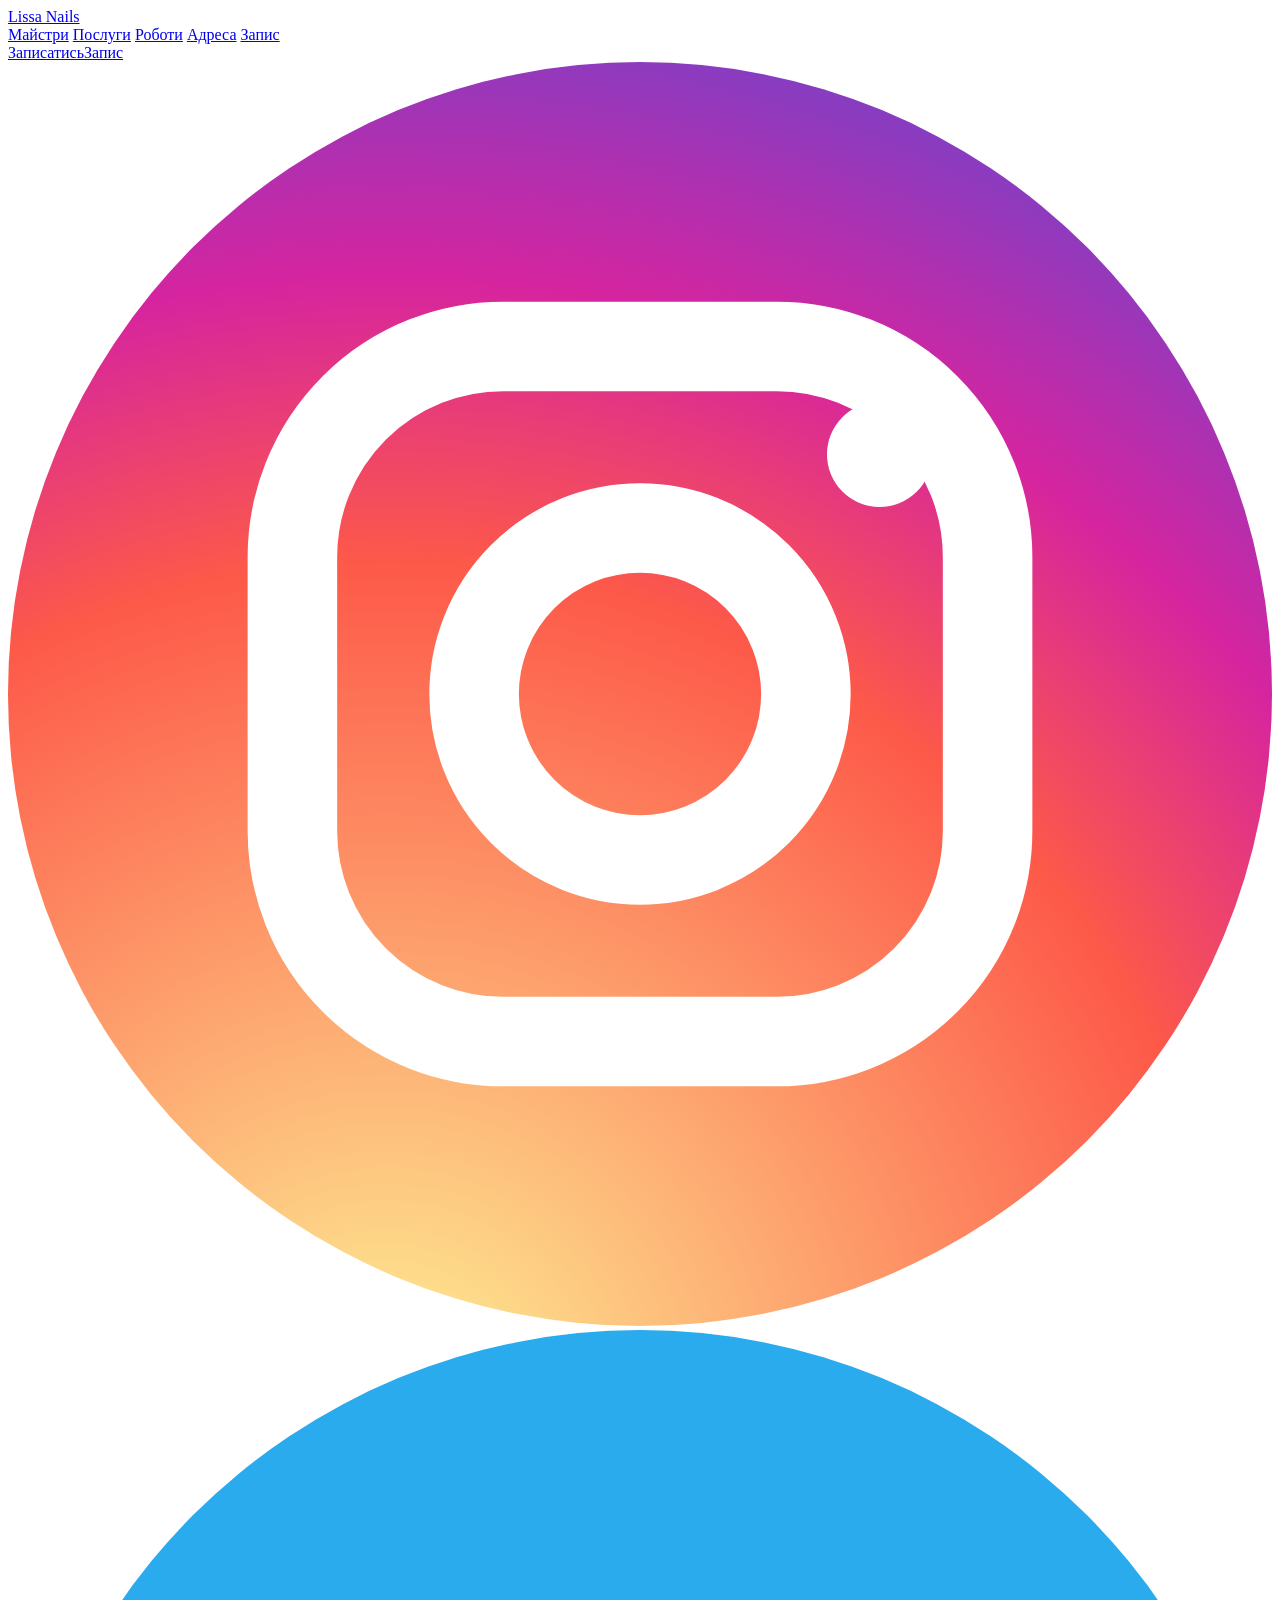
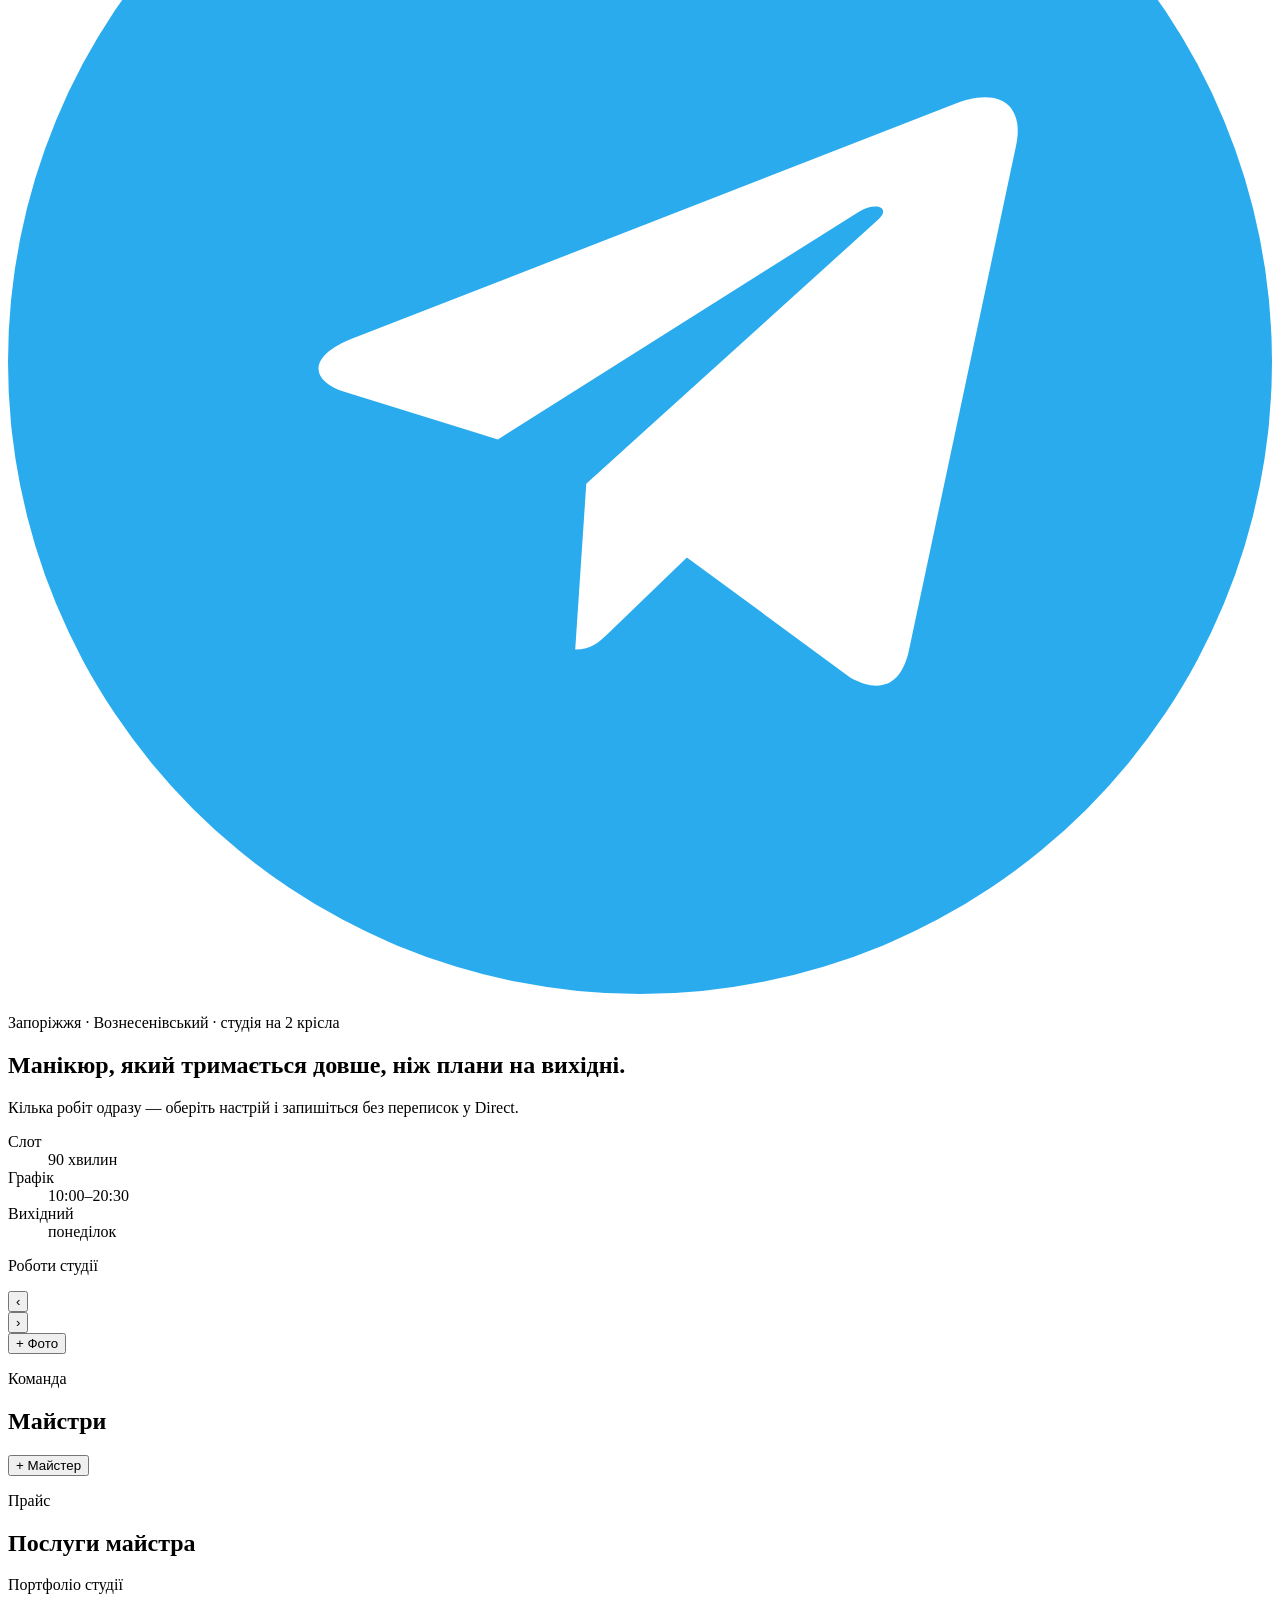
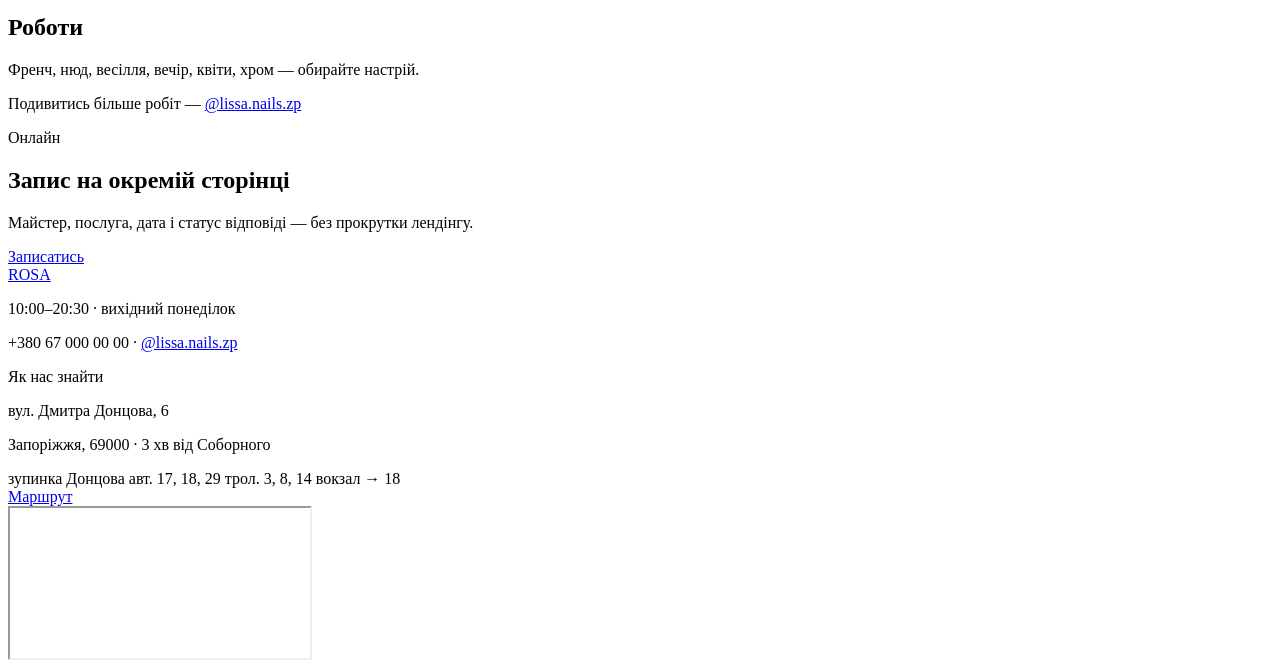
==== site/index.html @ c08cc089 "Slide the why-us reasons with emoji tabs above the studio photos. Co-authored-by: Cursor <cursoragen" ====
<!DOCTYPE html>
<html lang="uk">
<head>
  <meta charset="UTF-8" />
  <meta name="viewport" content="width=device-width, initial-scale=1" />
  <title>ROSA — нігтьова студія · запис онлайн</title>
  <link rel="preconnect" href="https://fonts.googleapis.com" />
  <link rel="preconnect" href="https://fonts.gstatic.com" crossorigin />
  <link href="https://fonts.googleapis.com/css2?family=Cormorant+Garamond:ital,wght@0,500;0,600;1,500;1,600;1,700&family=Outfit:wght@400;500;600&display=swap" rel="stylesheet" />
  <link rel="stylesheet" href="/static/styles.css" />
</head>
<body>
  <header class="top">
    <a class="logo" href="#top"><span class="logo-word" id="brandName" data-edit="studio.brand">Lissa Nails</span><span class="logo-spark" aria-hidden="true"></span></a>
    <nav class="nav">
      <a href="#masters">Майстри</a>
      <a href="#services">Послуги</a>
      <a href="#looks">Роботи</a>
      <a href="#visit">Адреса</a>
      <a href="/book">Запис</a>
    </nav>
    <div class="top-acts">
      <a class="btn btn-sm" href="/book"><span class="btn-full">Записатись</span><span class="btn-short">Запис</span></a>
      <a class="icon-btn" id="igLink" href="https://www.instagram.com/lissa.nails.zp/" target="_blank" rel="noreferrer" aria-label="Instagram">
        <svg viewBox="0 0 24 24" aria-hidden="true">
          <defs>
            <radialGradient id="igGrad" cx="30%" cy="107%" r="150%">
              <stop offset="0%" stop-color="#fdf497" />
              <stop offset="45%" stop-color="#fd5949" />
              <stop offset="60%" stop-color="#d6249f" />
              <stop offset="90%" stop-color="#285AEB" />
            </radialGradient>
          </defs>
          <circle cx="12" cy="12" r="12" fill="url(#igGrad)" />
          <rect x="5.4" y="5.4" width="13.2" height="13.2" rx="4" fill="none" stroke="#fff" stroke-width="1.7" />
          <circle cx="12" cy="12" r="3.15" fill="none" stroke="#fff" stroke-width="1.7" />
          <circle cx="16.55" cy="7.45" r="1" fill="#fff" />
        </svg>
      </a>
      <a class="icon-btn" id="botLink" href="https://t.me/" target="_blank" rel="noreferrer" aria-label="Telegram">
        <svg viewBox="0 0 24 24" aria-hidden="true">
          <circle cx="12" cy="12" r="12" fill="#2AABEE" />
          <path fill="#fff" d="M17.85 7.15 6.55 11.55c-.85.33-.84.8-.15 1.02l2.9.9 6.85-4.32c.32-.2.62-.09.38.14l-5.55 5.02-.21 3.15c.31 0 .45-.14.62-.3l1.5-1.45 3.1 2.28c.57.32.98.15 1.12-.53l2.02-9.52c.2-.84-.32-1.22-1.28-.79z" />
        </svg>
      </a>
    </div>
  </header>
  <aside class="visit-bar" id="visitBar" hidden></aside>

  <main id="top">
    <section class="band band-hero">
    <div class="hero">
      <div class="hero-copy">
        <p class="eyebrow" id="heroEyebrow" data-edit="hero.eyebrow">Запоріжжя · Вознесенівський · студія на 2 крісла</p>
        <h1 id="heroTitle" data-edit="hero.title">Манікюр, який тримається довше, ніж плани на вихідні.</h1>
        <p class="lede" id="heroLede" data-edit="hero.lede">Кілька робіт одразу — оберіть настрій і запишіться без переписок у Direct.</p>
        <dl class="facts">
          <div><dt id="fact0Label" data-edit="hero.facts.0.label">Слот</dt><dd id="fact0Value" data-edit="hero.facts.0.value">90 хвилин</dd></div>
          <div><dt id="fact1Label" data-edit="hero.facts.1.label">Графік</dt><dd id="fact1Value" data-edit="hero.facts.1.value">10:00–20:30</dd></div>
          <div><dt id="fact2Label" data-edit="hero.facts.2.label">Вихідний</dt><dd id="fact2Value" data-edit="hero.facts.2.value">понеділок</dd></div>
        </dl>
      </div>

      <div class="showcase" id="showcase">
        <div class="why" id="heroWhy"></div>
        <p class="showcase-kicker" id="showcaseKicker" data-edit="hero.showcase_kicker">Роботи студії</p>
        <div class="showcase-window">
          <div class="showcase-track" id="showcaseTrack"></div>
        </div>
        <div class="showcase-bar">
          <button class="showcase-btn" type="button" id="showcasePrev" aria-label="Попередні роботи">‹</button>
          <div class="showcase-dots" id="showcaseDots"></div>
          <button class="showcase-btn" type="button" id="showcaseNext" aria-label="Наступні роботи">›</button>
        </div>
        <button type="button" class="edit-plus" data-add="shot">+ Фото</button>
      </div>
    </div>
    </section>

    <section id="masters" class="band band-soft">
      <div class="wrap">
      <header class="block-h">
        <p class="eyebrow" id="teamEyebrow" data-edit="team.eyebrow">Команда</p>
        <h2 id="teamTitle" data-edit="team.title">Майстри</h2>
      </header>
      <div class="people" id="mastersList"></div>
      <button type="button" class="edit-plus" data-add="master">+ Майстер</button>
      </div>
    </section>

    <section id="services" class="band band-white services">
      <div class="wrap">
      <p class="eyebrow price-eyebrow"><span id="priceEyebrow" data-edit="price.eyebrow">Прайс</span></p>
      <header class="block-h price-head">
        <div class="price-title">
          <h2 id="priceHeading" data-edit="price.title">Послуги майстра</h2>
          <div class="price-pick" id="priceMasters"></div>
        </div>
      </header>
      <div class="price-board" id="priceBoard"></div>
      </div>
    </section>

    <section id="looks" class="band band-soft looks-block">
      <div class="wrap">
      <header class="block-h">
        <p class="eyebrow" id="looksEyebrow" data-edit="looks.eyebrow">Портфоліо студії</p>
        <h2 id="looksTitle" data-edit="looks.title">Роботи</h2>
        <p id="looksLede" data-edit="looks.lede">Френч, нюд, весілля, вечір, квіти, хром — обирайте настрій.</p>
      </header>
      <div class="look-filters" id="lookFilters"></div>
      <div class="looks" id="looksGrid"></div>
      <p class="looks-more">
        Подивитись більше робіт —
        <a id="looksInsta" data-edit="studio.instagram_name" href="https://www.instagram.com/lissa.nails.zp/" target="_blank" rel="noreferrer">@lissa.nails.zp</a>
      </p>
      </div>
    </section>

    <section id="book" class="band band-blush book">
      <div class="wrap">
      <header class="block-h">
        <p class="eyebrow" id="bookEyebrow" data-edit="book.eyebrow">Онлайн</p>
        <h2 id="bookTitle" data-edit="book.title">Запис на окремій сторінці</h2>
        <p id="bookLede" data-edit="book.lede">Майстер, послуга, дата і статус відповіді — без прокрутки лендінгу.</p>
      </header>
      <a class="btn" href="/book">Записатись</a>
      </div>
    </section>
  </main>

  <footer class="foot" id="visit">
    <div class="foot-inner">
      <div class="foot-col">
        <a class="logo" href="#top" id="footBrand" data-edit="studio.brand">ROSA</a>
        <p id="footHours" data-edit="studio.hours">10:00–20:30 · вихідний понеділок</p>
        <p><span id="footPhone" data-edit="studio.phone">+380 67 000 00 00</span> · <a id="footInsta" data-edit="studio.instagram_name" href="https://www.instagram.com/lissa.nails.zp/" target="_blank" rel="noreferrer">@lissa.nails.zp</a></p>
      </div>
      <div class="foot-col foot-find">
        <p class="visit-label">Як нас знайти</p>
        <p class="foot-addr" id="footAddr" data-edit="studio.address">вул. Дмитра Донцова, 6</p>
        <p id="footAddrNote" data-edit="studio.address_note">Запоріжжя, 69000 · 3 хв від Соборного</p>
        <div class="chips" id="footChips">
          <span>зупинка Донцова</span>
          <span>авт. 17, 18, 29</span>
          <span>трол. 3, 8, 14</span>
          <span>вокзал → 18</span>
        </div>
        <a class="btn btn-sm" id="footRoute" href="https://www.google.com/maps/dir/?api=1&destination=47.8354747,35.1433714" target="_blank" rel="noreferrer">Маршрут</a>
      </div>
      <div class="foot-map">
        <iframe
          title="Студія ROSA на карті"
          loading="lazy"
          referrerpolicy="no-referrer-when-downgrade"
          src="https://maps.google.com/maps?q=47.8354747,35.1433714&hl=uk&z=17&output=embed"
          id="footMap"
        ></iframe>
      </div>
    </div>
  </footer>
  <script src="/static/remember.js"></script>
  <script src="/static/app.js"></script>
  <script src="/static/edit.js"></script>
</body>
</html>
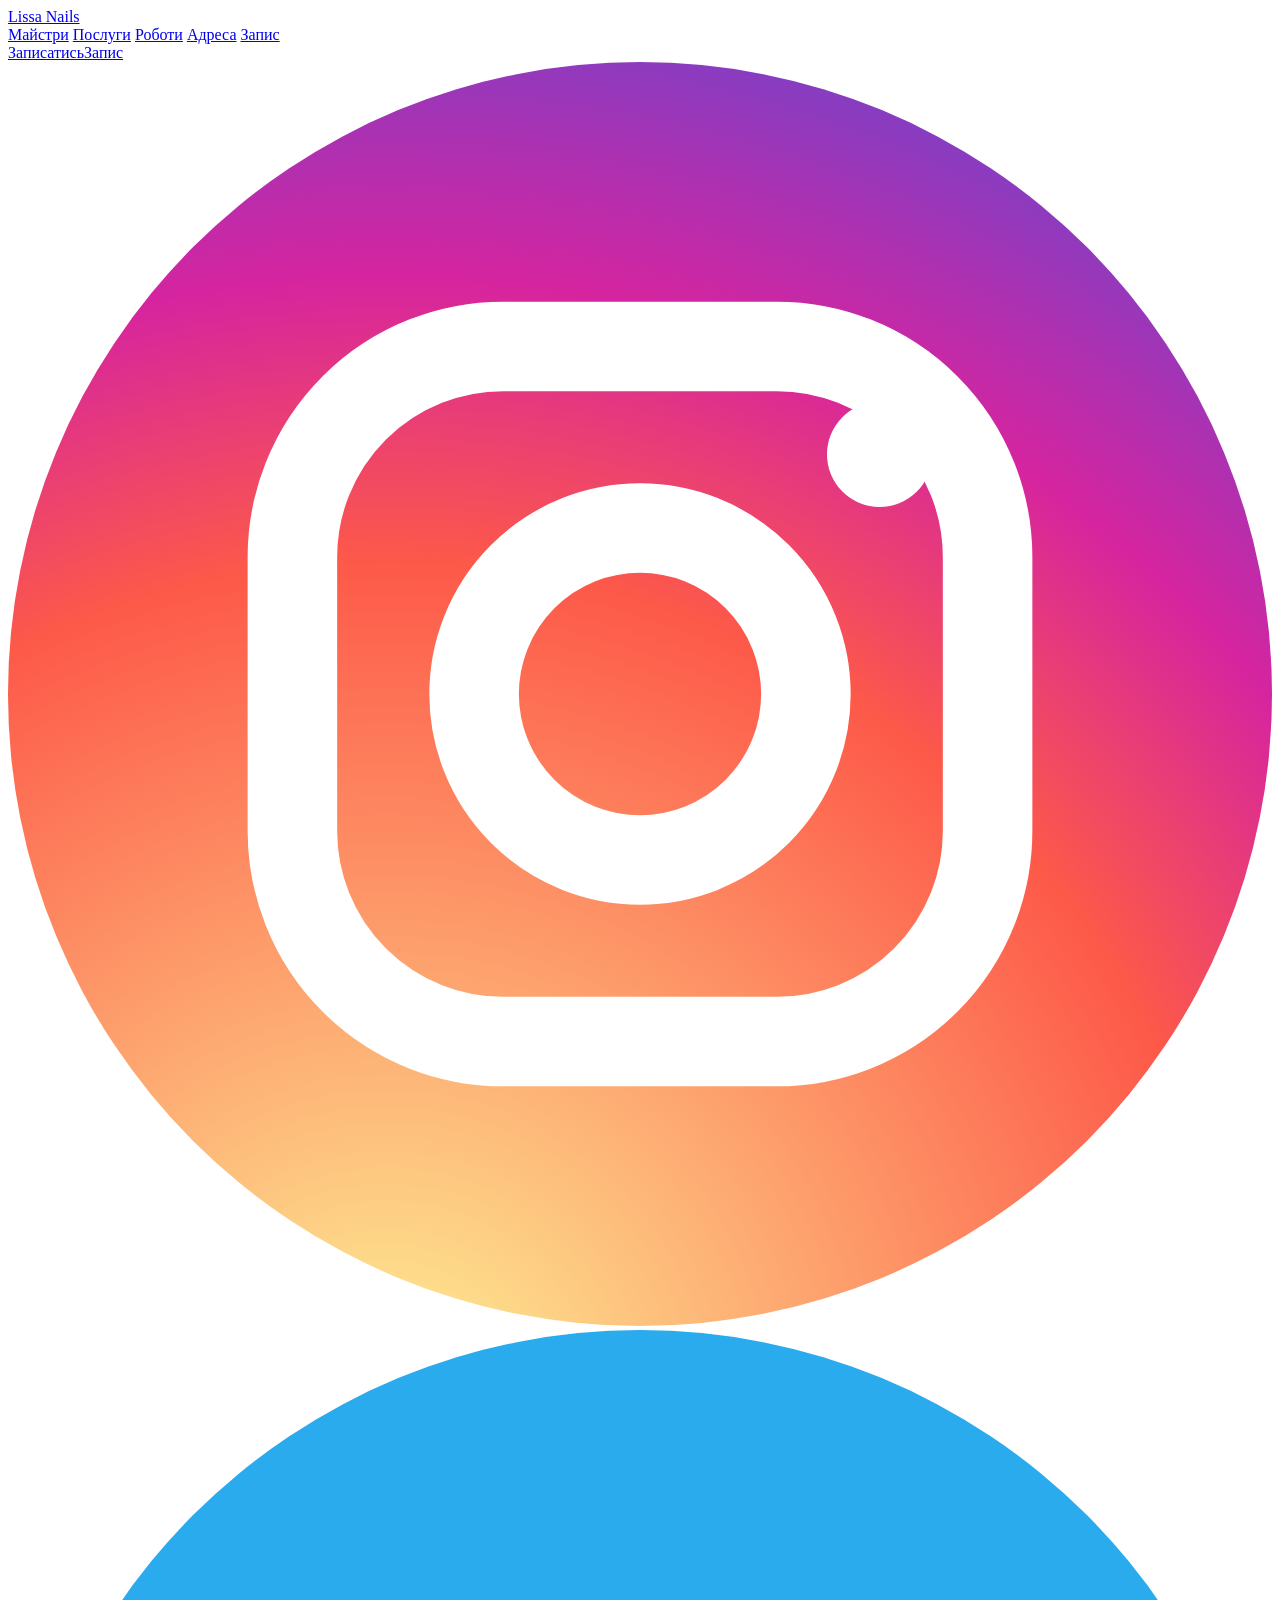
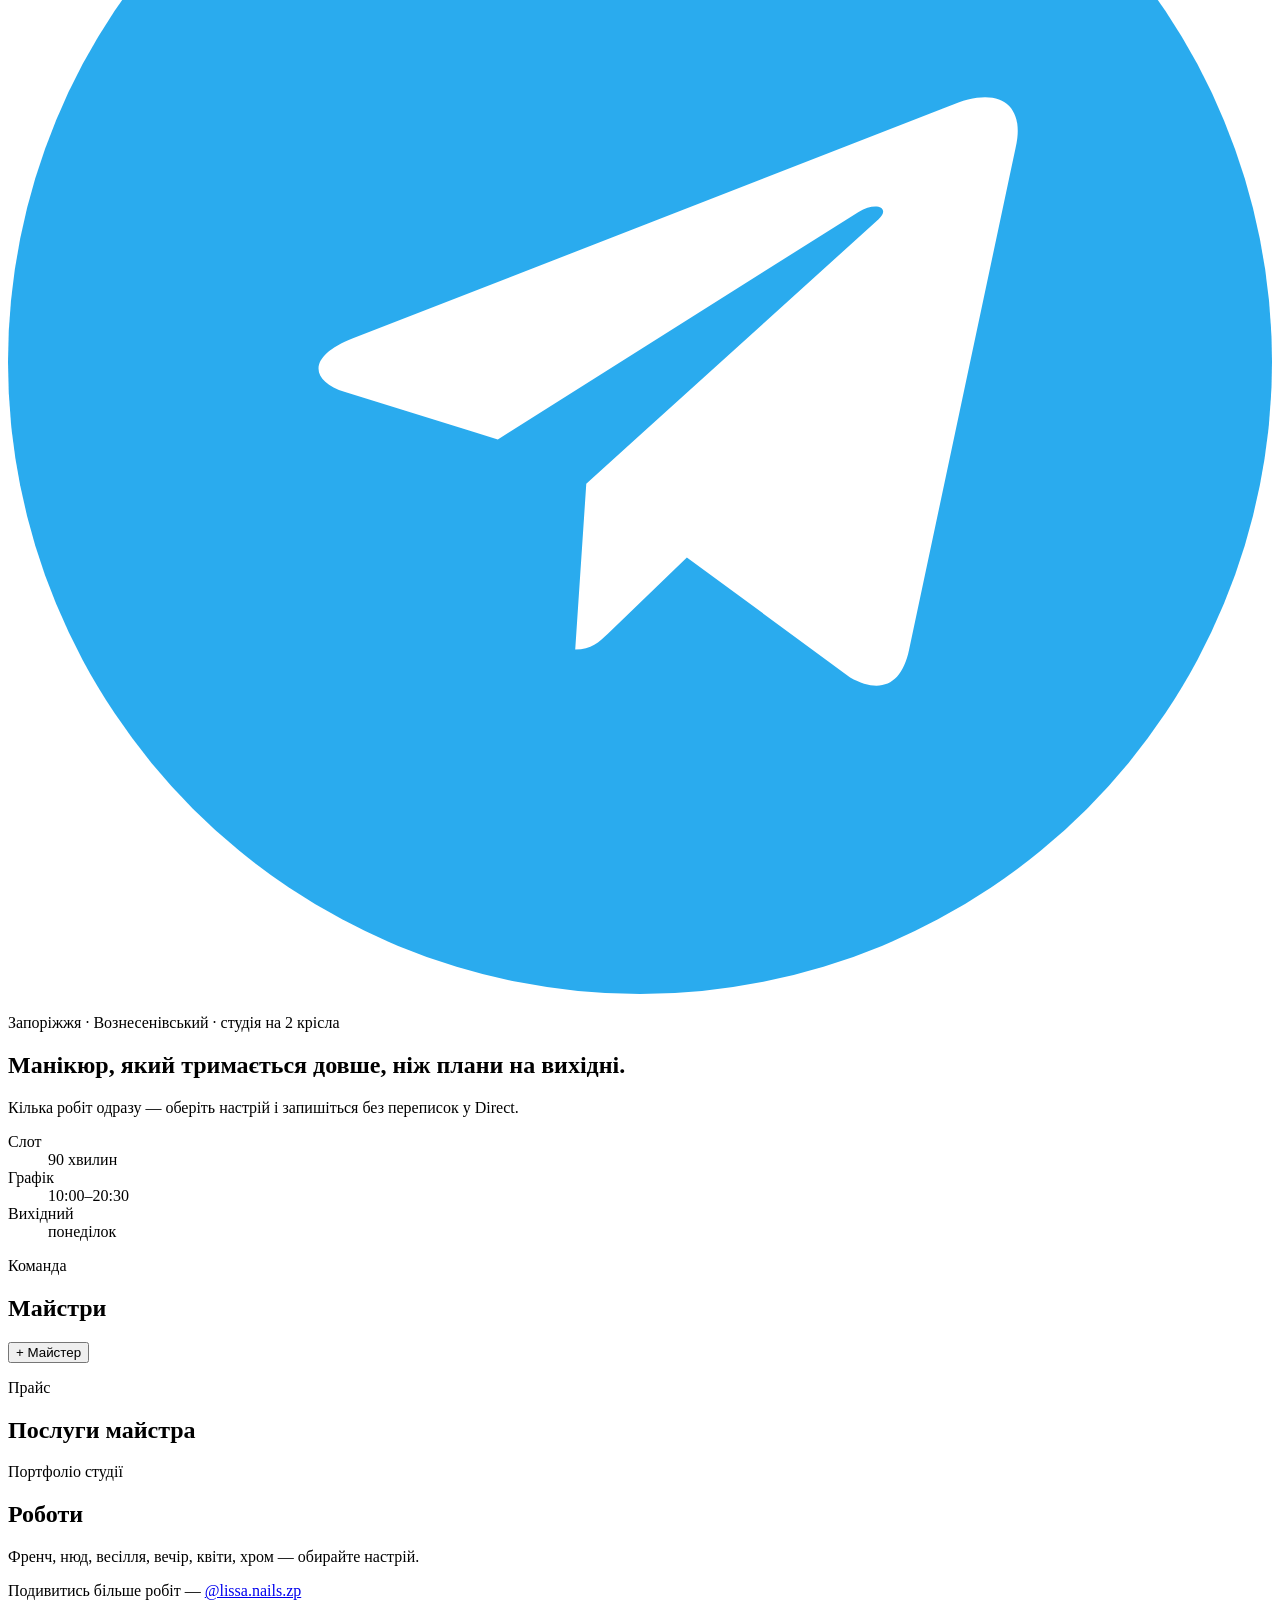
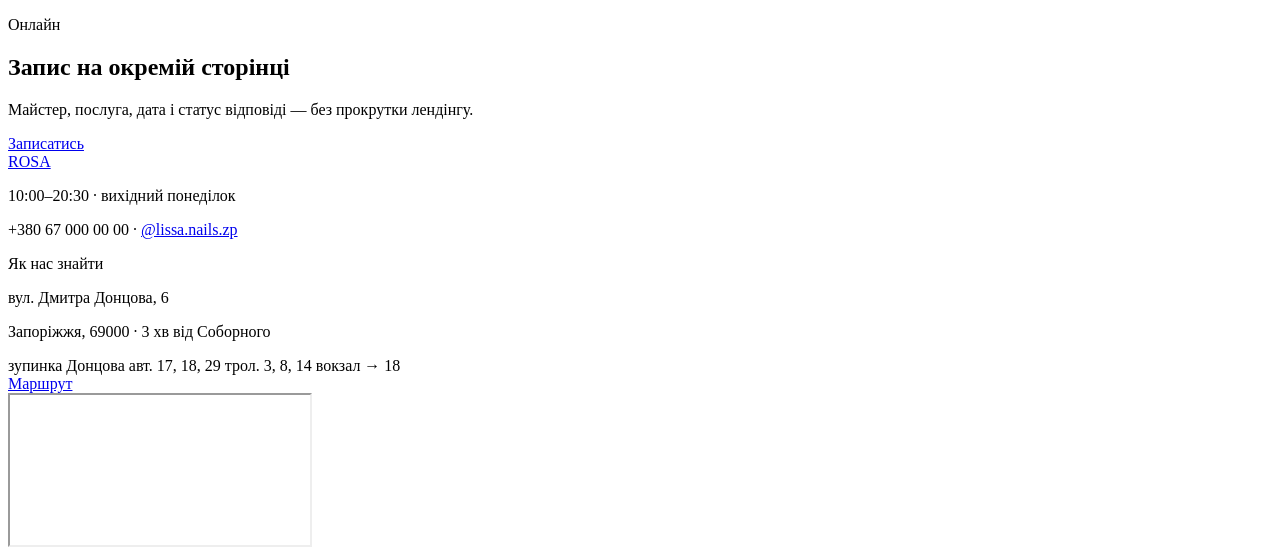
==== commit ef48f54d: "Drop the hero photo carousel so the top text stays on the page. Co-authored-by: Cursor <cursoragent@" ====
--- a/site/index.html
+++ b/site/index.html
@@ -54,25 +54,12 @@
         <p class="eyebrow" id="heroEyebrow" data-edit="hero.eyebrow">Запоріжжя · Вознесенівський · студія на 2 крісла</p>
         <h1 id="heroTitle" data-edit="hero.title">Манікюр, який тримається довше, ніж плани на вихідні.</h1>
         <p class="lede" id="heroLede" data-edit="hero.lede">Кілька робіт одразу — оберіть настрій і запишіться без переписок у Direct.</p>
+        <div class="why" id="heroWhy"></div>
         <dl class="facts">
           <div><dt id="fact0Label" data-edit="hero.facts.0.label">Слот</dt><dd id="fact0Value" data-edit="hero.facts.0.value">90 хвилин</dd></div>
           <div><dt id="fact1Label" data-edit="hero.facts.1.label">Графік</dt><dd id="fact1Value" data-edit="hero.facts.1.value">10:00–20:30</dd></div>
           <div><dt id="fact2Label" data-edit="hero.facts.2.label">Вихідний</dt><dd id="fact2Value" data-edit="hero.facts.2.value">понеділок</dd></div>
         </dl>
-      </div>
-
-      <div class="showcase" id="showcase">
-        <div class="why" id="heroWhy"></div>
-        <p class="showcase-kicker" id="showcaseKicker" data-edit="hero.showcase_kicker">Роботи студії</p>
-        <div class="showcase-window">
-          <div class="showcase-track" id="showcaseTrack"></div>
-        </div>
-        <div class="showcase-bar">
-          <button class="showcase-btn" type="button" id="showcasePrev" aria-label="Попередні роботи">‹</button>
-          <div class="showcase-dots" id="showcaseDots"></div>
-          <button class="showcase-btn" type="button" id="showcaseNext" aria-label="Наступні роботи">›</button>
-        </div>
-        <button type="button" class="edit-plus" data-add="shot">+ Фото</button>
       </div>
     </div>
     </section>
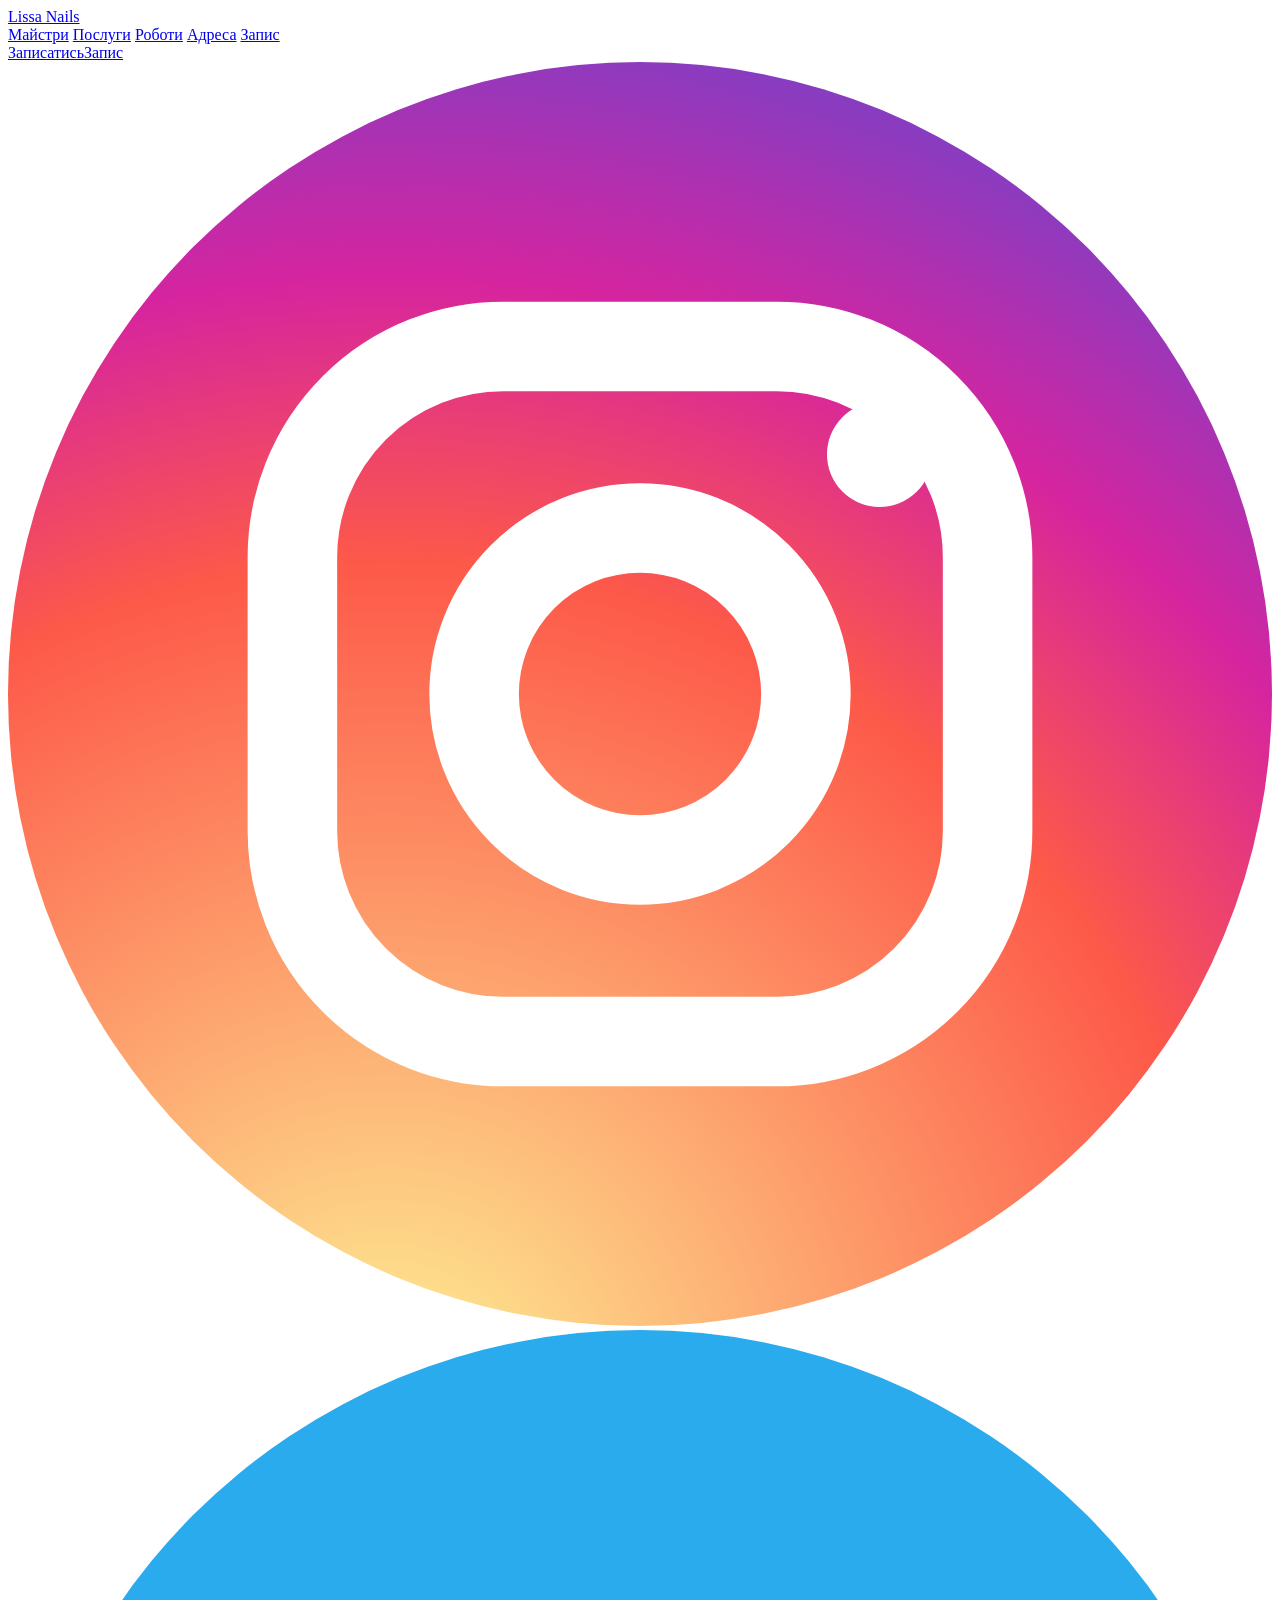
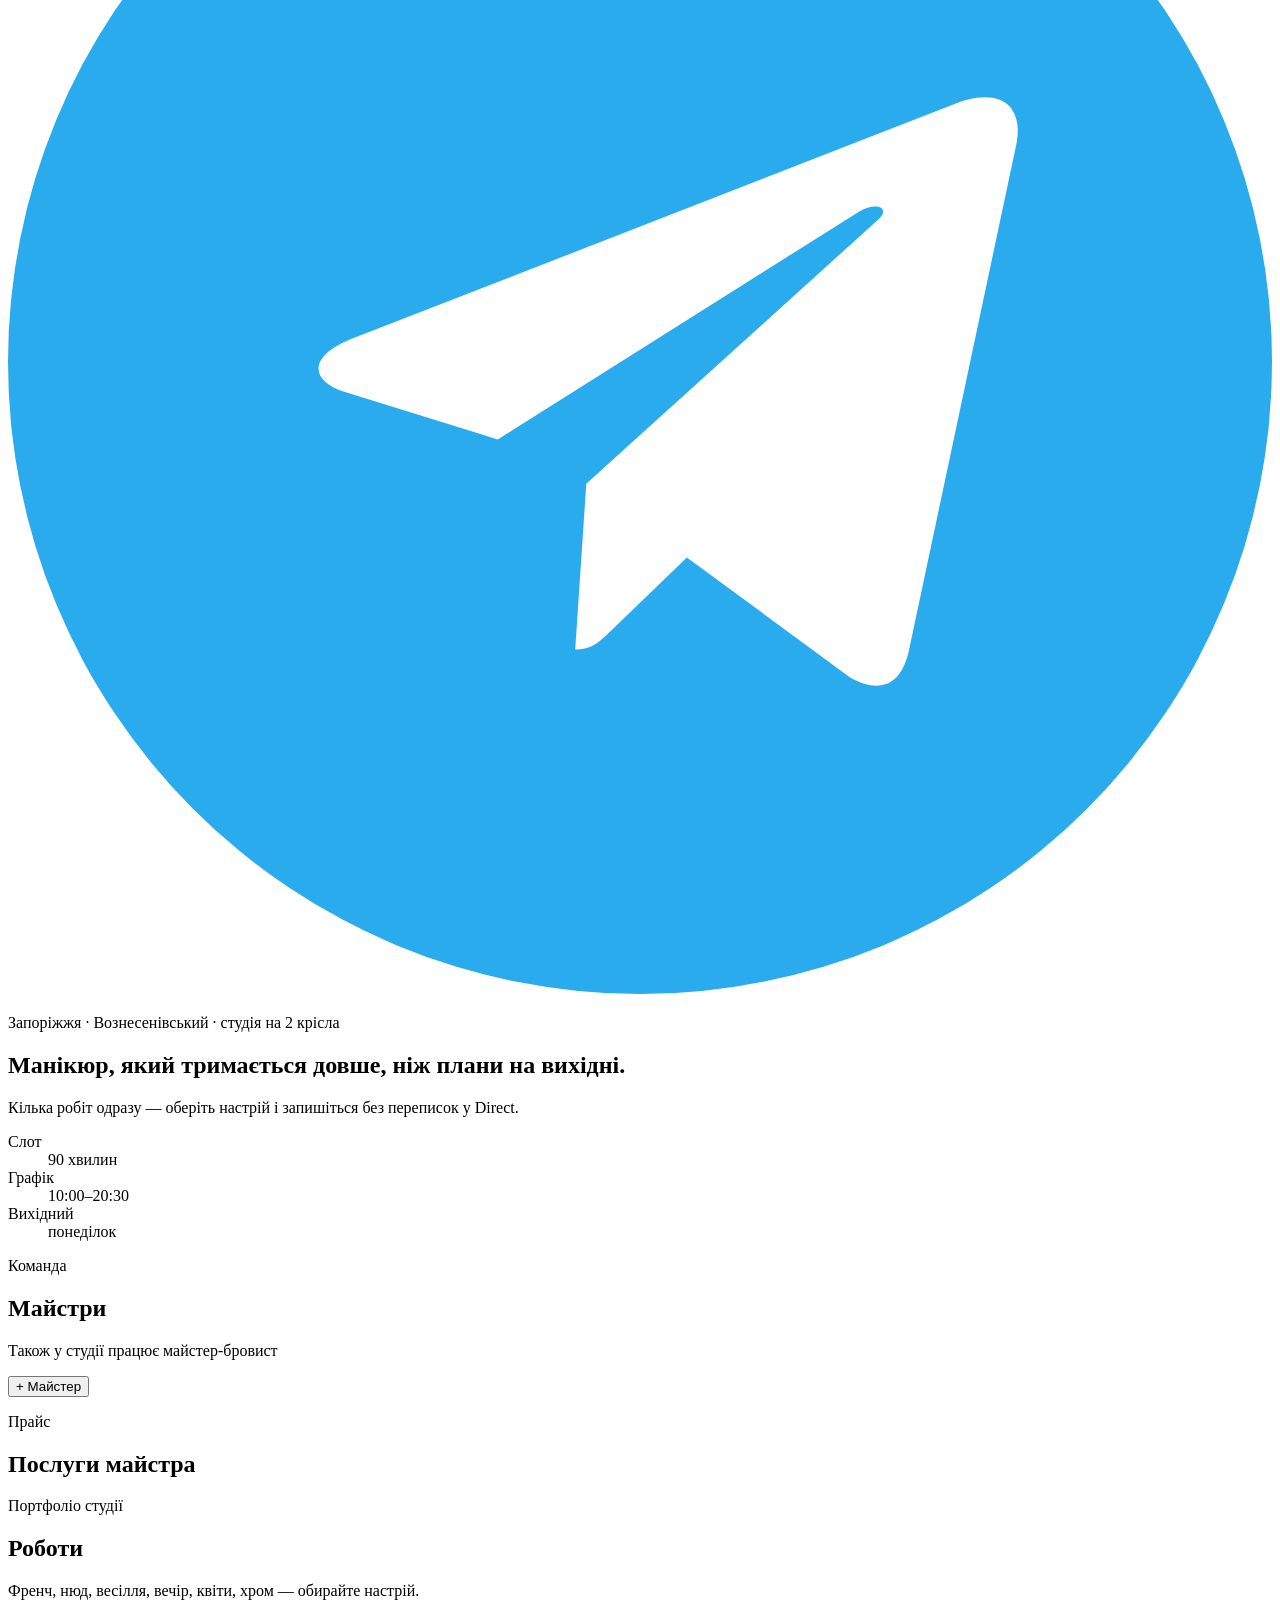
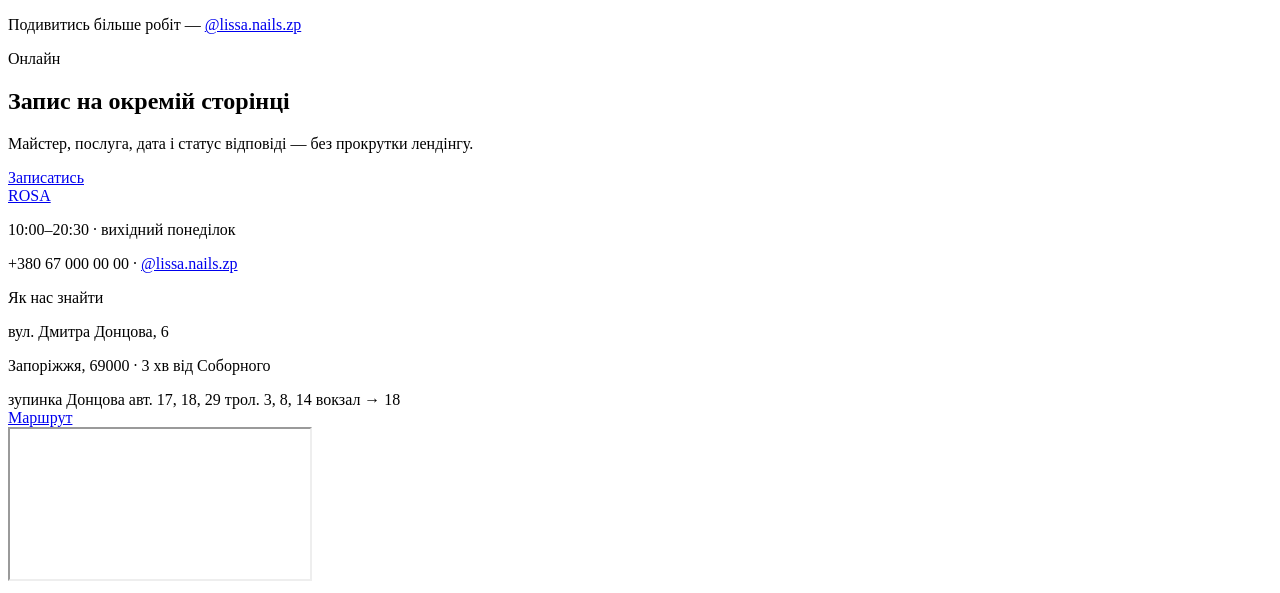
==== commit b3a7a9ec: "Add a brow-artist note under masters and honor footer working hours for slots. Co-authored-by: Curso" ====
--- a/site/index.html
+++ b/site/index.html
@@ -6,7 +6,7 @@
   <title>ROSA — нігтьова студія · запис онлайн</title>
   <link rel="preconnect" href="https://fonts.googleapis.com" />
   <link rel="preconnect" href="https://fonts.gstatic.com" crossorigin />
-  <link href="https://fonts.googleapis.com/css2?family=Cormorant+Garamond:ital,wght@0,500;0,600;1,500;1,600;1,700&family=Outfit:wght@400;500;600&display=swap" rel="stylesheet" />
+  <link href="https://fonts.googleapis.com/css2?family=Cormorant+Garamond:ital,wght@0,400;0,500;0,600;1,500;1,600;1,700&family=Outfit:wght@400;500;600&display=swap" rel="stylesheet" />
   <link rel="stylesheet" href="/static/styles.css" />
 </head>
 <body>
@@ -50,17 +50,19 @@
   <main id="top">
     <section class="band band-hero">
     <div class="hero">
-      <div class="hero-copy">
-        <p class="eyebrow" id="heroEyebrow" data-edit="hero.eyebrow">Запоріжжя · Вознесенівський · студія на 2 крісла</p>
-        <h1 id="heroTitle" data-edit="hero.title">Манікюр, який тримається довше, ніж плани на вихідні.</h1>
-        <p class="lede" id="heroLede" data-edit="hero.lede">Кілька робіт одразу — оберіть настрій і запишіться без переписок у Direct.</p>
+      <div class="hero-split">
+        <p class="hero-place" id="heroEyebrow" data-edit="hero.eyebrow">Запоріжжя · Вознесенівський · студія на 2 крісла</p>
+        <div class="hero-copy">
+          <h1 id="heroTitle" data-edit="hero.title">Манікюр, який тримається довше, ніж плани на вихідні.</h1>
+          <p class="lede" id="heroLede" data-edit="hero.lede">Кілька робіт одразу — оберіть настрій і запишіться без переписок у Direct.</p>
+        </div>
         <div class="why" id="heroWhy"></div>
-        <dl class="facts">
-          <div><dt id="fact0Label" data-edit="hero.facts.0.label">Слот</dt><dd id="fact0Value" data-edit="hero.facts.0.value">90 хвилин</dd></div>
-          <div><dt id="fact1Label" data-edit="hero.facts.1.label">Графік</dt><dd id="fact1Value" data-edit="hero.facts.1.value">10:00–20:30</dd></div>
-          <div><dt id="fact2Label" data-edit="hero.facts.2.label">Вихідний</dt><dd id="fact2Value" data-edit="hero.facts.2.value">понеділок</dd></div>
-        </dl>
       </div>
+      <dl class="facts">
+        <div><dt id="fact0Label" data-edit="hero.facts.0.label">Слот</dt><dd id="fact0Value" data-edit="hero.facts.0.value">90 хвилин</dd></div>
+        <div><dt id="fact1Label" data-edit="hero.facts.1.label">Графік</dt><dd id="fact1Value" data-edit="hero.facts.1.value">10:00–20:30</dd></div>
+        <div><dt id="fact2Label" data-edit="hero.facts.2.label">Вихідний</dt><dd id="fact2Value" data-edit="hero.facts.2.value">понеділок</dd></div>
+      </dl>
     </div>
     </section>
 
@@ -71,6 +73,11 @@
         <h2 id="teamTitle" data-edit="team.title">Майстри</h2>
       </header>
       <div class="people" id="mastersList"></div>
+      <p class="team-note" id="teamNote">
+        <span id="teamNoteText" data-edit="team.note">Також у студії працює майстер-бровист</span>
+        <a id="teamNoteLink" hidden target="_blank" rel="noreferrer">Instagram</a>
+      </p>
+      <p class="team-note-url" id="teamNoteUrl" data-edit="team.note_url"></p>
       <button type="button" class="edit-plus" data-add="master">+ Майстер</button>
       </div>
     </section>
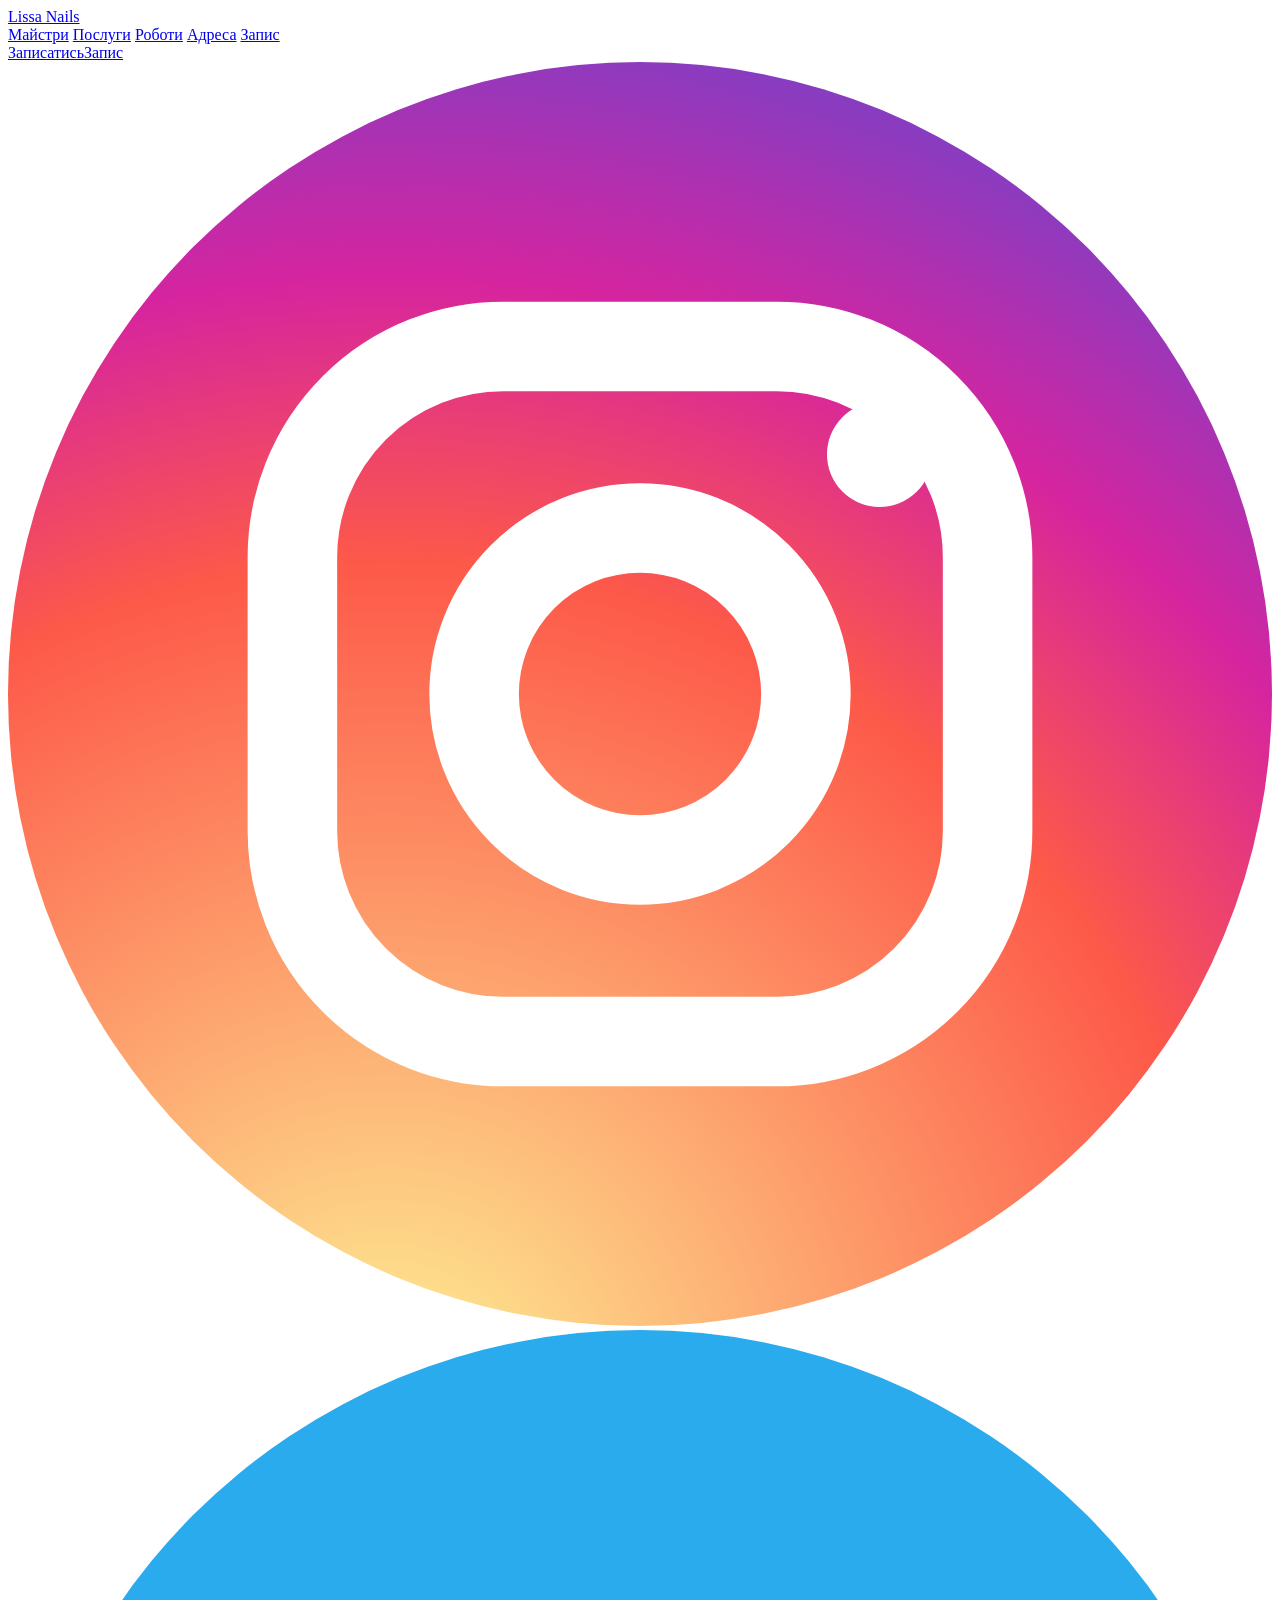
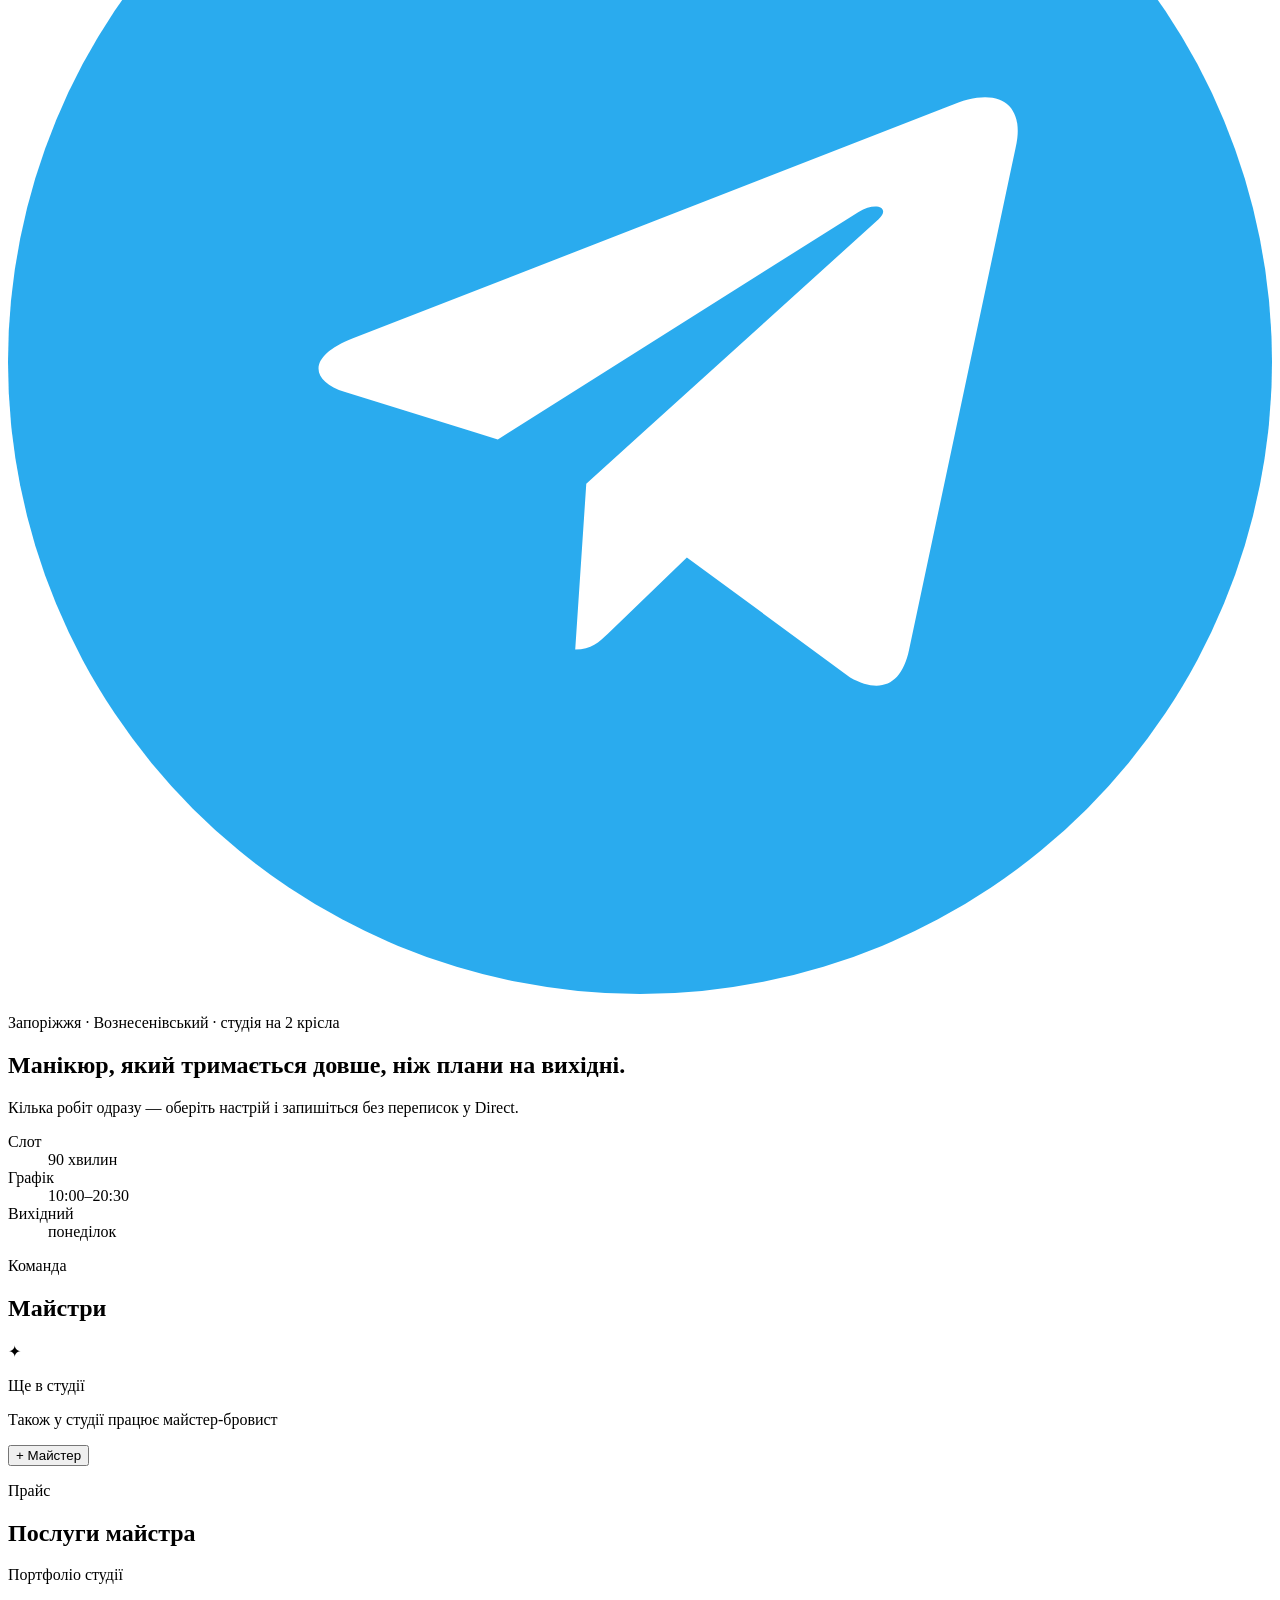
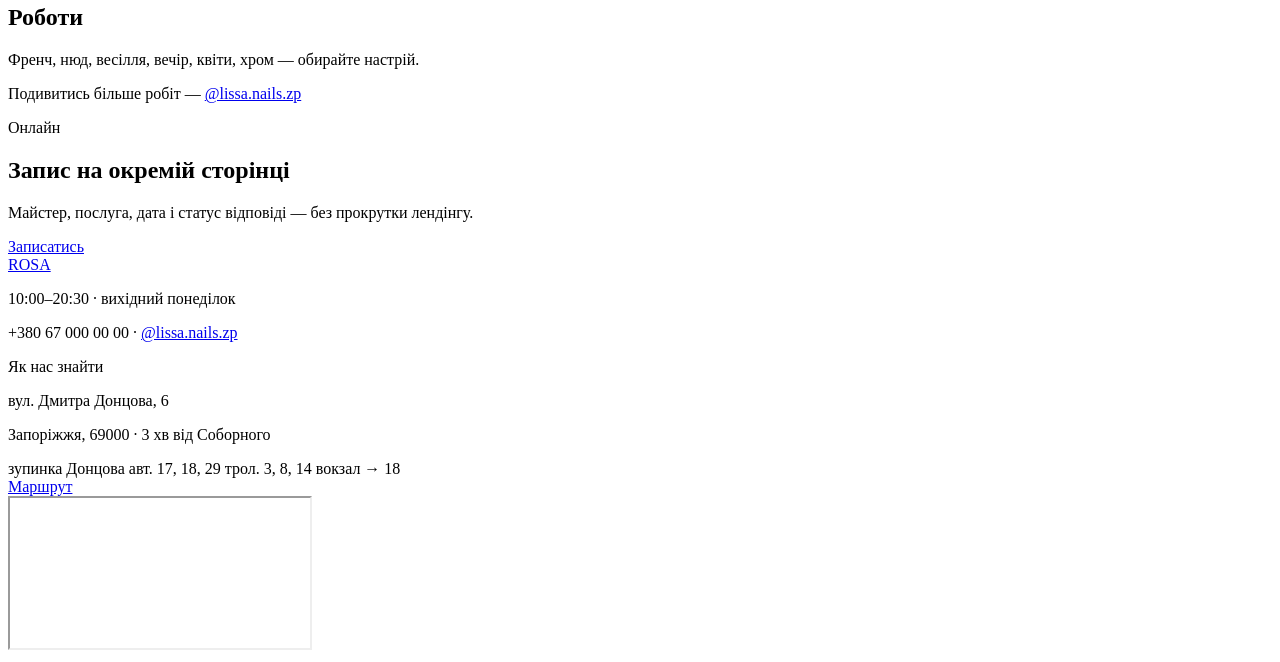
==== commit 8586bd06: "Turn the brow-artist note into a card that actually catches the eye. Co-authored-by: Cursor <cursora" ====
--- a/site/index.html
+++ b/site/index.html
@@ -73,10 +73,14 @@
         <h2 id="teamTitle" data-edit="team.title">Майстри</h2>
       </header>
       <div class="people" id="mastersList"></div>
-      <p class="team-note" id="teamNote">
-        <span id="teamNoteText" data-edit="team.note">Також у студії працює майстер-бровист</span>
-        <a id="teamNoteLink" hidden target="_blank" rel="noreferrer">Instagram</a>
-      </p>
+      <article class="team-guest" id="teamNote">
+        <span class="team-guest-ico" aria-hidden="true">✦</span>
+        <div class="team-guest-copy">
+          <p class="team-guest-kicker">Ще в студії</p>
+          <p class="team-guest-title" id="teamNoteText" data-edit="team.note">Також у студії працює майстер-бровист</p>
+          <a class="team-guest-link" id="teamNoteLink" hidden target="_blank" rel="noreferrer">Instagram</a>
+        </div>
+      </article>
       <p class="team-note-url" id="teamNoteUrl" data-edit="team.note_url"></p>
       <button type="button" class="edit-plus" data-add="master">+ Майстер</button>
       </div>
